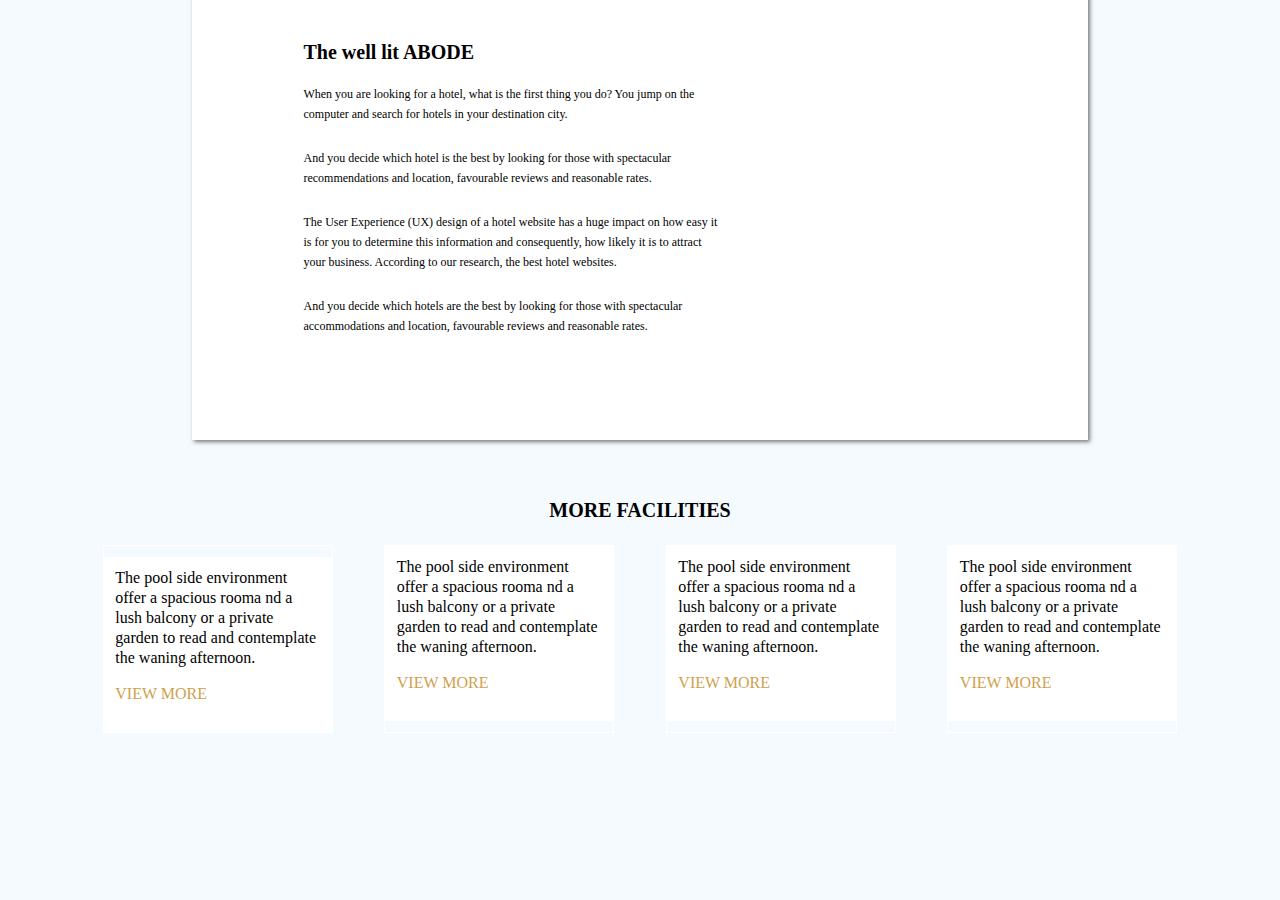
==== index.html @ 08123c1a "feat: itoju hotels facility page" ====
<!DOCTYPE html>
<html lang="en">
<head>
    <meta charset="UTF-8">
    <meta name="viewport" content="width=device-width, initial-scale=1.0">
    <link rel="stylesheet" href="css/style.css">
    <title>Facilities | ITOJU Hotels</title>
</head>
<body>
        
    <main>
        <section class="first-img">
            <img src="https://res.cloudinary.com/adenike/image/upload/v1591785126/hotel%20-%20itoju/first-image_ba5x5h.png" alt="">
        </section>

        <section class="abode">
            <div class="flex" id="all-images">
                <div class="letters">
                    <h2>The well lit ABODE</h2>
                    <p>
                        When you are looking for a hotel, what is the first thing you do?
                        You jump on the computer and search for hotels in your destination city. 
                    </p>
                    <p>
                        And you decide which hotel is the best by looking for those with spectacular recommendations and location, favourable reviews and reasonable rates.
                    </p>
                    <p>
                        The User Experience (UX) design of a hotel website has a huge impact on how easy it is for you to determine this information and consequently, how likely it is to attract your business. According to our research, the best hotel websites.
                    </p>
                    <p>
                        And you decide which hotels are the best by looking for those with spectacular accommodations and location, favourable reviews and reasonable rates.
                    </p>
                </div>

                <div class="flex" id="right-img">
                    <img src="https://res.cloudinary.com/adenike/image/upload/v1591785119/hotel%20-%20itoju/img-1_ckkcud.png" alt="">
                    <img src="https://res.cloudinary.com/adenike/image/upload/v1591785119/hotel%20-%20itoju/img-2_um77q2.png" alt="">
                </div>
            </div>

            <div class="flex" id="other-img">
                <img src="https://res.cloudinary.com/adenike/image/upload/v1591785119/hotel%20-%20itoju/img-3_gpbfzg.png" alt="">
                <img src="https://res.cloudinary.com/adenike/image/upload/v1591785117/hotel%20-%20itoju/img-4_ra7fgb.png" alt="">
                <img src="https://res.cloudinary.com/adenike/image/upload/v1591785118/hotel%20-%20itoju/img-5_sf4ddc.png" alt="">
                <img src="https://res.cloudinary.com/adenike/image/upload/v1591785118/hotel%20-%20itoju/img-6_ig80qu.png" alt="">
                <img src="https://res.cloudinary.com/adenike/image/upload/v1591785118/hotel%20-%20itoju/img-7_qrrd4e.png" alt="">
                <img src="https://res.cloudinary.com/adenike/image/upload/v1591785119/hotel%20-%20itoju/img-8_kzxxdy.png" alt="">
            </div>
            
        </section>

        <section class="more-facilities">
            <p class="section-title">
                More Facilities
            </p>
            <div class="flex" id="facilities">
                <div class="facility-card">
                    <div class="flex" id="card 1">
                        <div class="images">
                        <img src="https://res.cloudinary.com/adenike/image/upload/v1591785118/hotel%20-%20itoju/i1_oge516.png" alt=""> 
                        </div>
                        
                        <div class="words">
                            <p>
                                The pool side environment offer a spacious rooma nd a lush balcony or
                                a private garden to read and contemplate the waning afternoon.
                            </p>
                            <p class="more">VIEW MORE</p>
                        </div>  
                    </div> 
                </div>
                
                <div class="facility-card">
                    <div class="flex" id="card 2">
                        <img src="https://res.cloudinary.com/adenike/image/upload/v1591785118/hotel%20-%20itoju/i2_ujt0sl.png" alt="">
                        <div class="words">
                            <p>
                                The pool side environment offer a spacious rooma nd a lush balcony or
                                a private garden to read and contemplate the waning afternoon.
                            </p>
                            <p class="more">VIEW MORE</p>
                        </div>                    
                    </div>
                </div>
                
                <div class="facility-card">
                    <div class="flex" id="card 3">
                        <img src="https://res.cloudinary.com/adenike/image/upload/v1591785120/hotel%20-%20itoju/i3_yfxlce.png" alt="">
                        <div class="words">
                            <p>
                                The pool side environment offer a spacious rooma nd a lush balcony or
                                a private garden to read and contemplate the waning afternoon.
                            </p>
                            <p class="more">VIEW MORE</p>
                        </div>    
                    </div>  
                </div>
                
                <div class="facility-card">
                    <div class="flex" id="card 4">
                        <img src="https://res.cloudinary.com/adenike/image/upload/v1591785119/hotel%20-%20itoju/i4_trz4nh.png" alt="">
                        <div class="words">
                            <p>
                                The pool side environment offer a spacious rooma nd a lush balcony or
                                a private garden to read and contemplate the waning afternoon.
                            </p>
                            <p class="more">VIEW MORE</p> 
                        </div>
                        
                    </div>
                </div>    
            </div>
        </section>
    </main>
</body>
</html>
---- css/style.css ----
*{
    margin: 0;
    padding: 0;
    font-size: 10px;
    box-sizing: border-box;
}

html, body{
    margin: 0;
    padding: 0;
    background-color: #f5fafe;
    overflow-x: hidden;
    box-sizing: border-box;
}
p{
    line-height: 20px;
}
/* section{
    padding: 15px 0;
} */
.flex{
    display: flex;
    justify-content: space-evenly;
    flex-wrap: wrap;
}
main .first-img{
    position: relative;
}
main .first-img img{
    max-width: 100%;
}
main .abode{
    position: relative;
    top: -20px;
    box-shadow: 2px 2px 4px rgba(0, 0, 0, 0.5);
    background-color: #fff;
    max-width: 100%;
    padding: 3em 0.2em;
    max-width: 70%;
    margin: 0 auto;
    /* border: 1px solid #000; */
}
.abode #all-images, .abode #other-img{
    max-width: 90%;
    margin: 0 auto;
}
.abode #all-images .letters h2{
    font-size: 1.5em;
    padding-bottom: 1em;
}
main .abode img, main .abode .letters{
    margin: 1em;
    width: 80%;
}
.abode #all-images .letters p{
    font-size: 120%;
    margin-bottom: 2em;
}
main .abode #all-images{
    justify-content: space-evenly;
}

main .more-facilities{
    max-width: 100%;
    padding: 3em 0.2em;
    max-width: 90%;
    margin: 0 auto;
}
.more-facilities .section-title{
    font-size: 20px;
    font-weight: 900;
    text-transform: uppercase;
    text-align: center;
    margin: 10px;
}

main .more-facilities #facilities .facility-card{
    width: 80%;
    border: 1px solid #fff;
    margin: 1.5em;
}
.more-facilities .facility-card .words{
    background-color: #fff;
    padding: 5%;
    font-size: 1.8em;
}
.more-facilities .facility-card .words p{
    font-size: 16px;
}
.more-facilities .facility-card .words .more{
    font-size: 16px;
    cursor: pointer;
    margin: 1em 0;
    color: #D19F4E;
}
.more-facilities #facilities .facility-card img{
    width: 100%;
}

@media (min-width: 768px){
    main .abode img{
        width: 40%;
    }
    .abode #all-images .letters {
        width: 85%;
        margin-top: 2em;
    }
    .abode #all-images .letters h2{
        font-size: 2em;
    }
    
    .abode #all-images #right-img{
        justify-content: space-evenly;
    }
    main .more-facilities #facilities .facility-card{
        width: 20%;
    }
}

@media (min-width: 1024px){
    main .abode img{
       width: 25%;
    }
    .abode #all-images .letters {
        width: 52%;
    }
    /* .abode #all-images .letters p{
        font-size: 20px;
    } */
    .abode #all-images #right-img{
        width: 25%;
        flex-direction: column;
        justify-content: space-around;
    }
    .abode #all-images #right-img img{
        width: 100%;
    }
}
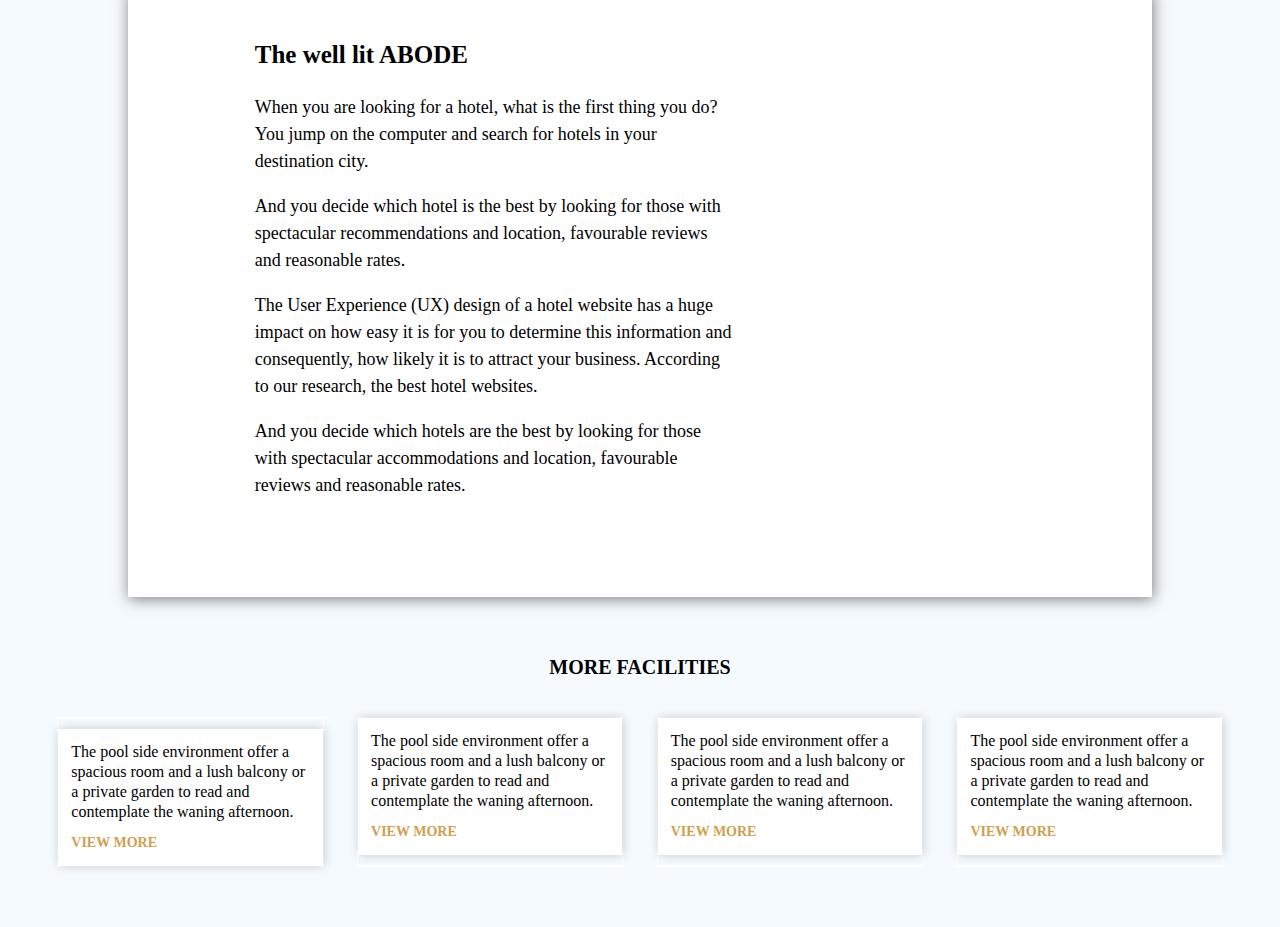
==== commit cfc72fdd: "bug: fixed width and margins" ====
--- a/index.html
+++ b/index.html
@@ -10,7 +10,7 @@
         
     <main>
         <section class="first-img">
-            <img src="https://res.cloudinary.com/adenike/image/upload/v1591785126/hotel%20-%20itoju/first-image_ba5x5h.png" alt="">
+            <img src="https://res.cloudinary.com/adenike/image/upload/v1591816060/itoju%20-%20compressed/first-image_jktswj.jpg" alt="">
         </section>
 
         <section class="abode">
@@ -33,18 +33,18 @@
                 </div>
 
                 <div class="flex" id="right-img">
-                    <img src="https://res.cloudinary.com/adenike/image/upload/v1591785119/hotel%20-%20itoju/img-1_ckkcud.png" alt="">
-                    <img src="https://res.cloudinary.com/adenike/image/upload/v1591785119/hotel%20-%20itoju/img-2_um77q2.png" alt="">
+                    <img src="https://res.cloudinary.com/adenike/image/upload/v1591816058/itoju%20-%20compressed/img-1_f3qenz.jpg" alt="">
+                    <img src="https://res.cloudinary.com/adenike/image/upload/v1591816062/itoju%20-%20compressed/img-2_mnirz3.jpg" alt="">
                 </div>
             </div>
 
             <div class="flex" id="other-img">
-                <img src="https://res.cloudinary.com/adenike/image/upload/v1591785119/hotel%20-%20itoju/img-3_gpbfzg.png" alt="">
-                <img src="https://res.cloudinary.com/adenike/image/upload/v1591785117/hotel%20-%20itoju/img-4_ra7fgb.png" alt="">
-                <img src="https://res.cloudinary.com/adenike/image/upload/v1591785118/hotel%20-%20itoju/img-5_sf4ddc.png" alt="">
-                <img src="https://res.cloudinary.com/adenike/image/upload/v1591785118/hotel%20-%20itoju/img-6_ig80qu.png" alt="">
-                <img src="https://res.cloudinary.com/adenike/image/upload/v1591785118/hotel%20-%20itoju/img-7_qrrd4e.png" alt="">
-                <img src="https://res.cloudinary.com/adenike/image/upload/v1591785119/hotel%20-%20itoju/img-8_kzxxdy.png" alt="">
+                <img src="https://res.cloudinary.com/adenike/image/upload/v1591816064/itoju%20-%20compressed/img-3_bpihlu.jpg" alt="">
+                <img src="https://res.cloudinary.com/adenike/image/upload/v1591816052/itoju%20-%20compressed/img-4_rayxjl.jpg" alt="">
+                <img src="https://res.cloudinary.com/adenike/image/upload/v1591816052/itoju%20-%20compressed/img-5_xgztte.jpg" alt="">
+                <img src="https://res.cloudinary.com/adenike/image/upload/v1591816052/itoju%20-%20compressed/img-6_li1r5y.jpg" alt="">
+                <img src="https://res.cloudinary.com/adenike/image/upload/v1591816054/itoju%20-%20compressed/img-7_m3kllc.jpg" alt="">
+                <img src="https://res.cloudinary.com/adenike/image/upload/v1591816054/itoju%20-%20compressed/img-8_x9dcvq.jpg" alt="">
             </div>
             
         </section>
@@ -57,54 +57,54 @@
                 <div class="facility-card">
                     <div class="flex" id="card 1">
                         <div class="images">
-                        <img src="https://res.cloudinary.com/adenike/image/upload/v1591785118/hotel%20-%20itoju/i1_oge516.png" alt=""> 
+                        <img src="https://res.cloudinary.com/adenike/image/upload/v1591816055/itoju%20-%20compressed/i1_jwwfs6.jpg" alt=""> 
                         </div>
                         
                         <div class="words">
                             <p>
-                                The pool side environment offer a spacious rooma nd a lush balcony or
+                                The pool side environment offer a spacious room and a lush balcony or
                                 a private garden to read and contemplate the waning afternoon.
                             </p>
-                            <p class="more">VIEW MORE</p>
+                            <p class="more"><a href="#">VIEW MORE</a></p>
                         </div>  
                     </div> 
                 </div>
                 
                 <div class="facility-card">
                     <div class="flex" id="card 2">
-                        <img src="https://res.cloudinary.com/adenike/image/upload/v1591785118/hotel%20-%20itoju/i2_ujt0sl.png" alt="">
+                        <img src="https://res.cloudinary.com/adenike/image/upload/v1591816055/itoju%20-%20compressed/i2_ushocn.jpg" alt="">
                         <div class="words">
                             <p>
-                                The pool side environment offer a spacious rooma nd a lush balcony or
+                                The pool side environment offer a spacious room and a lush balcony or
                                 a private garden to read and contemplate the waning afternoon.
                             </p>
-                            <p class="more">VIEW MORE</p>
+                            <p class="more"><a href="#">VIEW MORE</a></p>
                         </div>                    
                     </div>
                 </div>
                 
                 <div class="facility-card">
                     <div class="flex" id="card 3">
-                        <img src="https://res.cloudinary.com/adenike/image/upload/v1591785120/hotel%20-%20itoju/i3_yfxlce.png" alt="">
+                        <img src="https://res.cloudinary.com/adenike/image/upload/v1591816055/itoju%20-%20compressed/i3_mcv0vb.jpg" alt="">
                         <div class="words">
                             <p>
-                                The pool side environment offer a spacious rooma nd a lush balcony or
+                                The pool side environment offer a spacious room and a lush balcony or
                                 a private garden to read and contemplate the waning afternoon.
                             </p>
-                            <p class="more">VIEW MORE</p>
+                            <p class="more"><a href="#">VIEW MORE</a></p>
                         </div>    
                     </div>  
                 </div>
                 
                 <div class="facility-card">
                     <div class="flex" id="card 4">
-                        <img src="https://res.cloudinary.com/adenike/image/upload/v1591785119/hotel%20-%20itoju/i4_trz4nh.png" alt="">
+                        <img src="https://res.cloudinary.com/adenike/image/upload/v1591816056/itoju%20-%20compressed/i4_kll2sh.jpg" alt="">
                         <div class="words">
                             <p>
-                                The pool side environment offer a spacious rooma nd a lush balcony or
+                                The pool side environment offer a spacious room and a lush balcony or
                                 a private garden to read and contemplate the waning afternoon.
                             </p>
-                            <p class="more">VIEW MORE</p> 
+                            <p class="more"><a href="#">VIEW MORE</a></p> 
                         </div>
                         
                     </div>
--- a/css/style.css
+++ b/css/style.css
@@ -15,9 +15,7 @@
 p{
     line-height: 20px;
 }
-/* section{
-    padding: 15px 0;
-} */
+
 .flex{
     display: flex;
     justify-content: space-evenly;
@@ -32,13 +30,12 @@
 main .abode{
     position: relative;
     top: -20px;
-    box-shadow: 2px 2px 4px rgba(0, 0, 0, 0.5);
+    box-shadow: 1px 2px 14px rgba(0, 0, 0, 0.5);
     background-color: #fff;
     max-width: 100%;
     padding: 3em 0.2em;
-    max-width: 70%;
+    max-width: 80%;
     margin: 0 auto;
-    /* border: 1px solid #000; */
 }
 .abode #all-images, .abode #other-img{
     max-width: 90%;
@@ -53,8 +50,8 @@
     width: 80%;
 }
 .abode #all-images .letters p{
-    font-size: 120%;
-    margin-bottom: 2em;
+    font-size: 1.3em;
+    margin-bottom: 1em;
 }
 main .abode #all-images{
     justify-content: space-evenly;
@@ -63,7 +60,7 @@
 main .more-facilities{
     max-width: 100%;
     padding: 3em 0.2em;
-    max-width: 90%;
+    max-width: 95%;
     margin: 0 auto;
 }
 .more-facilities .section-title{
@@ -80,6 +77,7 @@
     margin: 1.5em;
 }
 .more-facilities .facility-card .words{
+    box-shadow: 1px 0 10px rgba(0, 0, 0, 0.2);
     background-color: #fff;
     padding: 5%;
     font-size: 1.8em;
@@ -88,7 +86,12 @@
     font-size: 16px;
 }
 .more-facilities .facility-card .words .more{
-    font-size: 16px;
+    margin-top: 10px;
+}
+.more-facilities .facility-card .words .more a{
+    text-decoration: none;
+    font-size: 14px;
+    font-weight: 600;
     cursor: pointer;
     margin: 1em 0;
     color: #D19F4E;
@@ -106,14 +109,14 @@
         margin-top: 2em;
     }
     .abode #all-images .letters h2{
-        font-size: 2em;
+        font-size: 2.5em;
     }
     
     .abode #all-images #right-img{
         justify-content: space-evenly;
     }
     main .more-facilities #facilities .facility-card{
-        width: 20%;
+        width: 40%;
     }
 }
 
@@ -124,9 +127,10 @@
     .abode #all-images .letters {
         width: 52%;
     }
-    /* .abode #all-images .letters p{
-        font-size: 20px;
-    } */
+    .abode #all-images .letters p{
+        font-size: 1.8em;
+        line-height: 1.5;
+    }
     .abode #all-images #right-img{
         width: 25%;
         flex-direction: column;
@@ -135,4 +139,8 @@
     .abode #all-images #right-img img{
         width: 100%;
     }
+    main .more-facilities #facilities .facility-card{
+        width: 22%;
+        margin: 3em 1em;
+    }
 }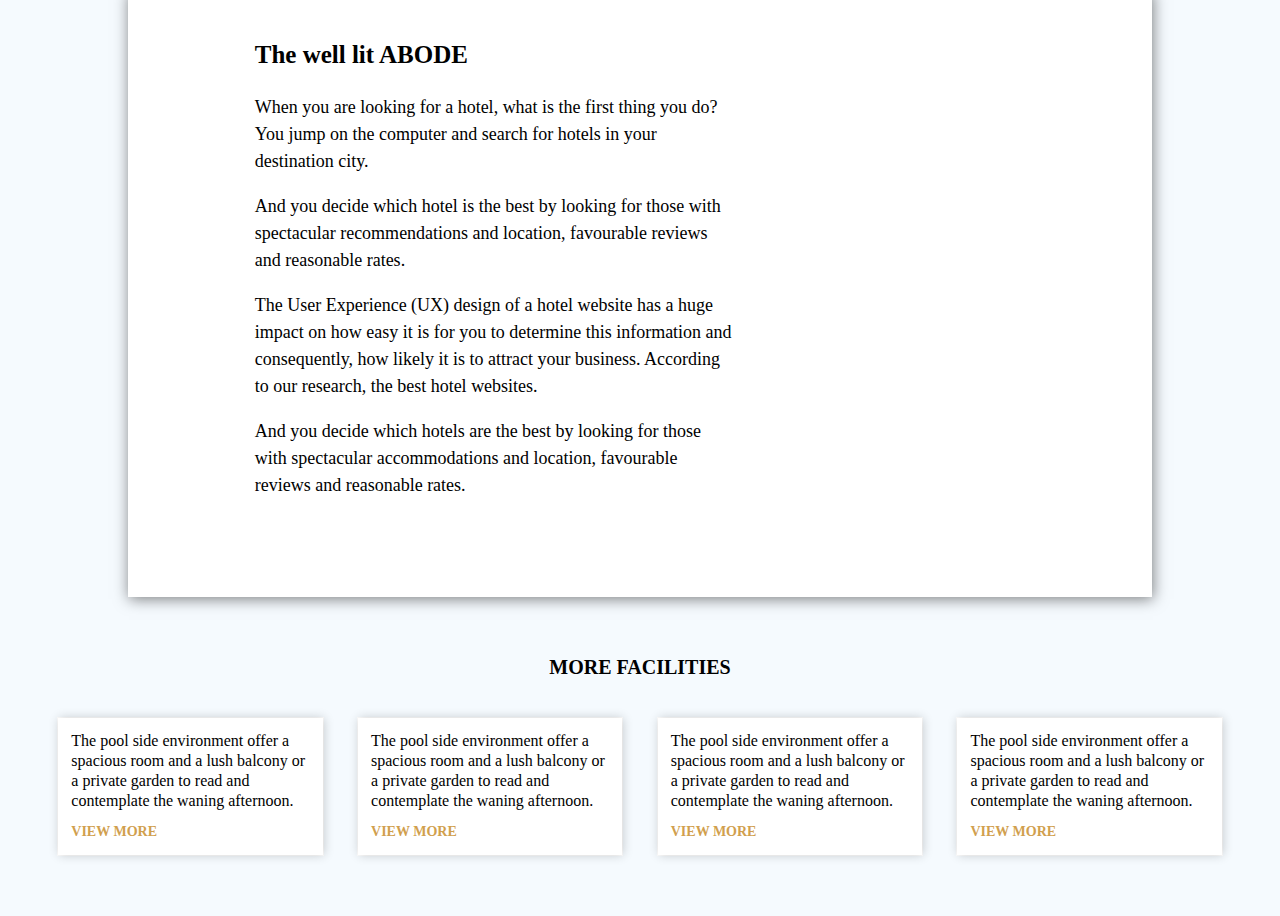
==== commit ee2f7a1f: "bug: fixed width and margins" ====
--- a/index.html
+++ b/index.html
@@ -56,9 +56,8 @@
             <div class="flex" id="facilities">
                 <div class="facility-card">
                     <div class="flex" id="card 1">
-                        <div class="images">
+                        
                         <img src="https://res.cloudinary.com/adenike/image/upload/v1591816055/itoju%20-%20compressed/i1_jwwfs6.jpg" alt=""> 
-                        </div>
                         
                         <div class="words">
                             <p>
@@ -73,6 +72,7 @@
                 <div class="facility-card">
                     <div class="flex" id="card 2">
                         <img src="https://res.cloudinary.com/adenike/image/upload/v1591816055/itoju%20-%20compressed/i2_ushocn.jpg" alt="">
+                        
                         <div class="words">
                             <p>
                                 The pool side environment offer a spacious room and a lush balcony or
@@ -86,6 +86,7 @@
                 <div class="facility-card">
                     <div class="flex" id="card 3">
                         <img src="https://res.cloudinary.com/adenike/image/upload/v1591816055/itoju%20-%20compressed/i3_mcv0vb.jpg" alt="">
+                        
                         <div class="words">
                             <p>
                                 The pool side environment offer a spacious room and a lush balcony or
@@ -99,6 +100,7 @@
                 <div class="facility-card">
                     <div class="flex" id="card 4">
                         <img src="https://res.cloudinary.com/adenike/image/upload/v1591816056/itoju%20-%20compressed/i4_kll2sh.jpg" alt="">
+                        
                         <div class="words">
                             <p>
                                 The pool side environment offer a spacious room and a lush balcony or
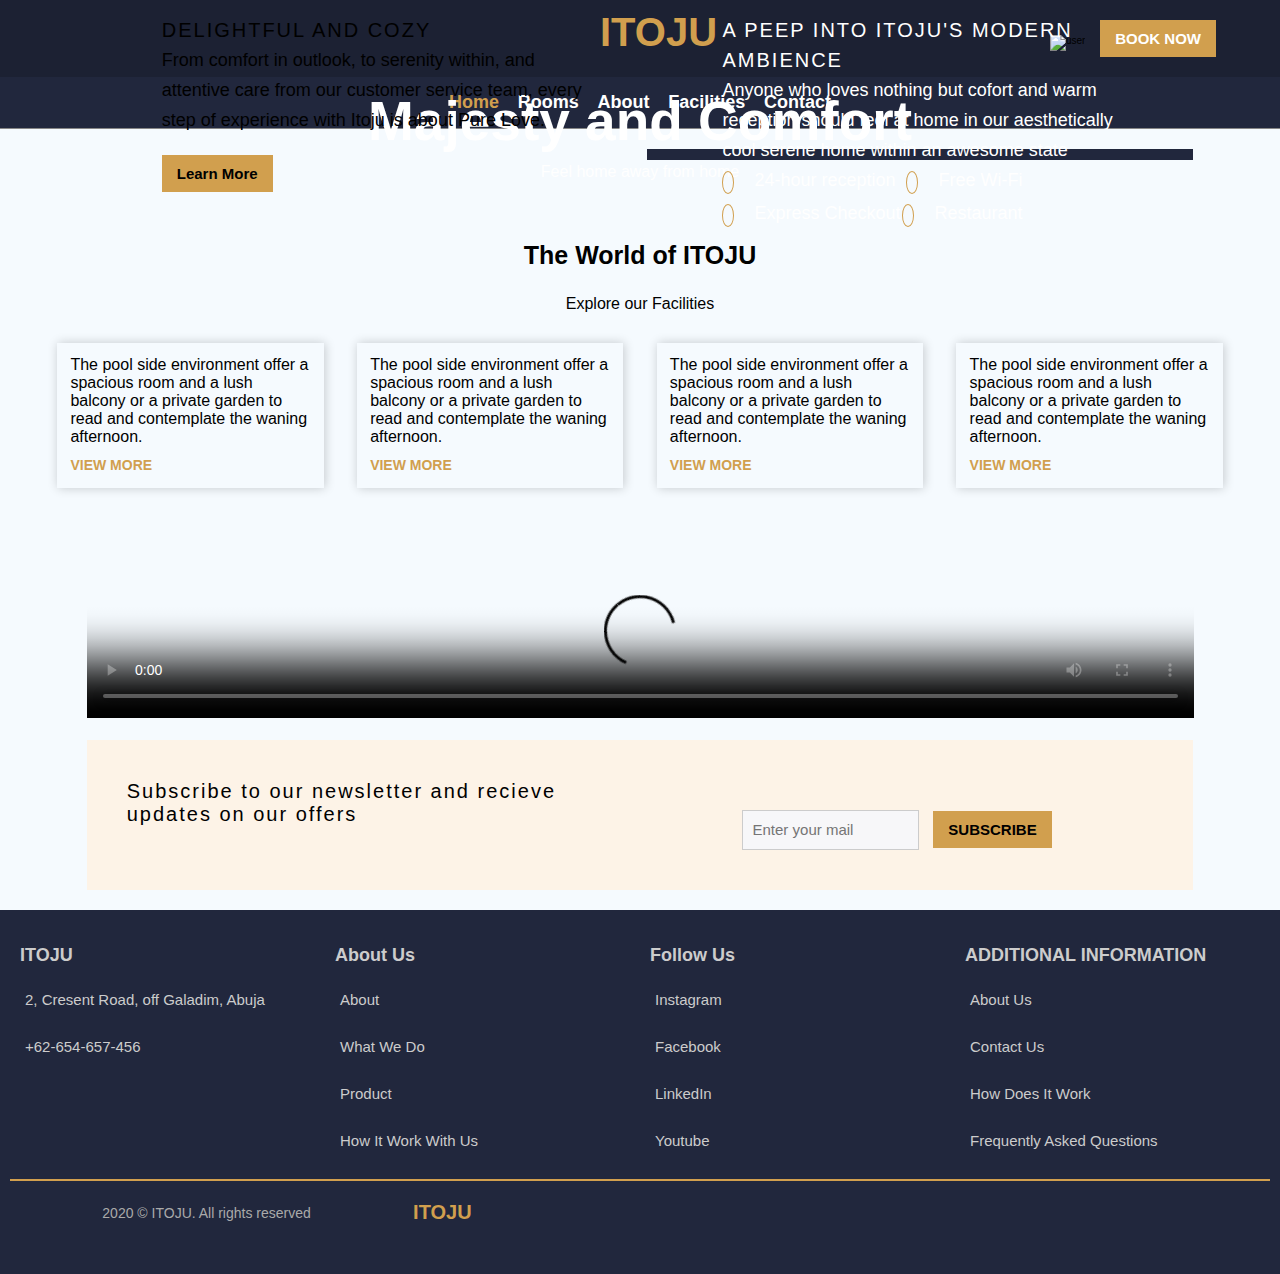
==== commit e608b77e: "itoju hotel" ====
--- a/index.html
+++ b/index.html
@@ -4,115 +4,206 @@
     <meta charset="UTF-8">
     <meta name="viewport" content="width=device-width, initial-scale=1.0">
     <link rel="stylesheet" href="css/style.css">
-    <title>Facilities | ITOJU Hotels</title>
+    <link rel="stylesheet" href="https://pro.fontawesome.com/releases/v5.10.0/css/all.css" integrity="sha384-AYmEC3Yw5cVb3ZcuHtOA93w35dYTsvhLPVnYs9eStHfGJvOvKxVfELGroGkvsg+p" crossorigin="anonymous"/>
+    <title>Home | ITOJU Hotel</title>
 </head>
 <body>
-        
+    <header>
+        <div  id="top">
+            <div class="flex">
+                <h3 class="logo"><a href="#">ITOJU</a></h3>
+                <div class="book">
+                    <img src="https://res.cloudinary.com/adenike/image/upload/v1591659038/hotel%20-%20itoju/Union_1_zvwvyh.png" alt="user"></li>
+                <button class="white-btn">BOOK NOW</button>
+                </div>
+                
+            </div> 
+        </div>
+        <nav class="nav">
+            <ul class="nav-list">
+                <li><a href="index.html" class="active">Home</a></li>
+                <li><a href="rooms.html">Rooms</a></li>
+                <li><a href="#">About</a></li>
+                <li><a href="facilities.html">Facilities</a></li>
+                <li><a href="contact.html">Contact</a></li>
+            </ul>
+        </nav>
+
+        
+    </header>
     <main>
         <section class="first-img">
-            <img src="https://res.cloudinary.com/adenike/image/upload/v1591816060/itoju%20-%20compressed/first-image_jktswj.jpg" alt="">
+            <img src="https://res.cloudinary.com/adenike/image/upload/v1592524785/itoju%20-%20compressed/home1_tl1odz.jpg" alt="">
+            <div class="majesty-comfort">
+                <!-- style="margin-left: -200px; top: 50%; position: absolute; left: 50%;" -->
+                <h1>Majesty and Comfort</h1>
+                <p style="text-align: center;">
+                    Feel home away from home
+                    <!-- <i class="far fa-cog fa-spin" style="font-size: 40px;"></i>
+                    <i class="far fa-cog fa-spin" style="font-size: 20px;"></i> -->
+                </p>
+                
+            </div>
         </section>
+        
+        <div class="other">
+            <section class="wrapper">
+                <div class="two" id="cozy">
+                    <div class="words">
+                        <h3 class="delight">DELIGHTFUL AND COZY</h3>
+                    <p>From comfort in outlook, to serenity within, and attentive care from our customer service team, every step of experience with Itoju is about Pure Love.</p>
+                    <button class="black-btn" value="submit">Learn More</button>
+                    </div>
+                    
+                </div>
+        
+                <div class="two" id="ambience">
+                    <div class="words">
+                        <h3 class="peep">A PEEP INTO ITOJU'S MODERN AMBIENCE</h3>
+                        <p>Anyone who loves nothing but cofort and warm reception should feel at home in our aesthetically cool serene home within an awesome state</p>
+                        <div class="flex">
+                            <p class="checklist"><i class="fas fa-check"></i> 24-hour reception</p>
+                            <p class="checklist"><i class="fas fa-check"></i> Free Wi-Fi</p>
+                            <p class="checklist"><i class="fas fa-check"></i> Express Checkout</p>
+                            <p class="checklist"><i class="fas fa-check"></i> Restaurant</p>
+                        </div>
+                    </div>
+                   
+                </div>
+        
+                <div class="two"><img src="https://res.cloudinary.com/adenike/image/upload/v1592524786/itoju%20-%20compressed/home2_yi6lhe.jpg" alt=""></div>
+                
+                <div class="two"><img src="https://res.cloudinary.com/adenike/image/upload/v1592524786/itoju%20-%20compressed/home3_ohubrw.jpg" alt=""></div>
+            </section>
+            
+            <section class="love-itoju">
+    
+            </section>
+    
+            <section class="more-facilities">
+                <p class="section-title">
+                    The World of ITOJU
+                </p>
+                <p class="explore">Explore our Facilities</p>
+                <div class="flex" id="facilities">
+                    
+                    <div class="facility-card">
+                        <div class="flex" id="card 1">
+                            
+                            <img src="https://res.cloudinary.com/adenike/image/upload/v1591816055/itoju%20-%20compressed/i1_jwwfs6.jpg" alt=""> 
+                            
+                            <div class="words">
+                                <p>
+                                    The pool side environment offer a spacious room and a lush balcony or
+                                    a private garden to read and contemplate the waning afternoon.
+                                </p>
+                                <p class="more"><a href="#">VIEW MORE</a></p>
+                            </div>  
+                        </div> 
+                    </div>
+                    
+                    <div class="facility-card">
+                        <div class="flex" id="card 2">
+                            <img src="https://res.cloudinary.com/adenike/image/upload/v1591816055/itoju%20-%20compressed/i2_ushocn.jpg" alt="">
+                            
+                            <div class="words">
+                                <p>
+                                    The pool side environment offer a spacious room and a lush balcony or
+                                    a private garden to read and contemplate the waning afternoon.
+                                </p>
+                                <p class="more"><a href="#">VIEW MORE</a></p>
+                            </div>                    
+                        </div>
+                    </div>
+                    
+                    <div class="facility-card">
+                        <div class="flex" id="card 3">
+                            <img src="https://res.cloudinary.com/adenike/image/upload/v1591816055/itoju%20-%20compressed/i3_mcv0vb.jpg" alt="">
+                            
+                            <div class="words">
+                                <p>
+                                    The pool side environment offer a spacious room and a lush balcony or
+                                    a private garden to read and contemplate the waning afternoon.
+                                </p>
+                                <p class="more"><a href="#">VIEW MORE</a></p>
+                            </div>    
+                        </div>  
+                    </div>
+                    
+                    <div class="facility-card">
+                        <div class="flex" id="card 4">
+                            <img src="https://res.cloudinary.com/adenike/image/upload/v1591816056/itoju%20-%20compressed/i4_kll2sh.jpg" alt="">
+                            
+                            <div class="words">
+                                <p>
+                                    The pool side environment offer a spacious room and a lush balcony or
+                                    a private garden to read and contemplate the waning afternoon.
+                                </p>
+                                <p class="more"><a href="#">VIEW MORE</a></p> 
+                            </div>                        
+                        </div>
+                    </div>    
+                </div>
+            </section>
+            <section class="watch-video">
+                <video poster="https://res.cloudinary.com/adenike/image/upload/v1592524783/itoju%20-%20compressed/vid_gtqikq.jpg" controls>
+                    <source src="https://res.cloudinary.com/adenike/video/upload/v1592525920/itoju%20-%20compressed/itoju-video_ae1t5u.mp4" type="video/mp4">
+                    Video type not supported by browser
+                </video>
+            </section>
+            <section class="newsletter">
+                <div class="flex">
+                    <h3 class="subscribe">Subscribe to our newsletter and recieve updates on our offers</h3>
+                    <form action="">
+                       <input type="email" placeholder="Enter your mail">
+                    <button class="black-btn">SUBSCRIBE</button> 
+                    </form>
+                    
+                </div>
+            </section>
+        </div>
+        
+    </main>
 
-        <section class="abode">
-            <div class="flex" id="all-images">
-                <div class="letters">
-                    <h2>The well lit ABODE</h2>
-                    <p>
-                        When you are looking for a hotel, what is the first thing you do?
-                        You jump on the computer and search for hotels in your destination city. 
-                    </p>
-                    <p>
-                        And you decide which hotel is the best by looking for those with spectacular recommendations and location, favourable reviews and reasonable rates.
-                    </p>
-                    <p>
-                        The User Experience (UX) design of a hotel website has a huge impact on how easy it is for you to determine this information and consequently, how likely it is to attract your business. According to our research, the best hotel websites.
-                    </p>
-                    <p>
-                        And you decide which hotels are the best by looking for those with spectacular accommodations and location, favourable reviews and reasonable rates.
-                    </p>
-                </div>
-
-                <div class="flex" id="right-img">
-                    <img src="https://res.cloudinary.com/adenike/image/upload/v1591816058/itoju%20-%20compressed/img-1_f3qenz.jpg" alt="">
-                    <img src="https://res.cloudinary.com/adenike/image/upload/v1591816062/itoju%20-%20compressed/img-2_mnirz3.jpg" alt="">
-                </div>
-            </div>
-
-            <div class="flex" id="other-img">
-                <img src="https://res.cloudinary.com/adenike/image/upload/v1591816064/itoju%20-%20compressed/img-3_bpihlu.jpg" alt="">
-                <img src="https://res.cloudinary.com/adenike/image/upload/v1591816052/itoju%20-%20compressed/img-4_rayxjl.jpg" alt="">
-                <img src="https://res.cloudinary.com/adenike/image/upload/v1591816052/itoju%20-%20compressed/img-5_xgztte.jpg" alt="">
-                <img src="https://res.cloudinary.com/adenike/image/upload/v1591816052/itoju%20-%20compressed/img-6_li1r5y.jpg" alt="">
-                <img src="https://res.cloudinary.com/adenike/image/upload/v1591816054/itoju%20-%20compressed/img-7_m3kllc.jpg" alt="">
-                <img src="https://res.cloudinary.com/adenike/image/upload/v1591816054/itoju%20-%20compressed/img-8_x9dcvq.jpg" alt="">
-            </div>
-            
-        </section>
-
-        <section class="more-facilities">
-            <p class="section-title">
-                More Facilities
-            </p>
-            <div class="flex" id="facilities">
-                <div class="facility-card">
-                    <div class="flex" id="card 1">
-                        
-                        <img src="https://res.cloudinary.com/adenike/image/upload/v1591816055/itoju%20-%20compressed/i1_jwwfs6.jpg" alt=""> 
-                        
-                        <div class="words">
-                            <p>
-                                The pool side environment offer a spacious room and a lush balcony or
-                                a private garden to read and contemplate the waning afternoon.
-                            </p>
-                            <p class="more"><a href="#">VIEW MORE</a></p>
-                        </div>  
-                    </div> 
-                </div>
-                
-                <div class="facility-card">
-                    <div class="flex" id="card 2">
-                        <img src="https://res.cloudinary.com/adenike/image/upload/v1591816055/itoju%20-%20compressed/i2_ushocn.jpg" alt="">
-                        
-                        <div class="words">
-                            <p>
-                                The pool side environment offer a spacious room and a lush balcony or
-                                a private garden to read and contemplate the waning afternoon.
-                            </p>
-                            <p class="more"><a href="#">VIEW MORE</a></p>
-                        </div>                    
-                    </div>
-                </div>
-                
-                <div class="facility-card">
-                    <div class="flex" id="card 3">
-                        <img src="https://res.cloudinary.com/adenike/image/upload/v1591816055/itoju%20-%20compressed/i3_mcv0vb.jpg" alt="">
-                        
-                        <div class="words">
-                            <p>
-                                The pool side environment offer a spacious room and a lush balcony or
-                                a private garden to read and contemplate the waning afternoon.
-                            </p>
-                            <p class="more"><a href="#">VIEW MORE</a></p>
-                        </div>    
-                    </div>  
-                </div>
-                
-                <div class="facility-card">
-                    <div class="flex" id="card 4">
-                        <img src="https://res.cloudinary.com/adenike/image/upload/v1591816056/itoju%20-%20compressed/i4_kll2sh.jpg" alt="">
-                        
-                        <div class="words">
-                            <p>
-                                The pool side environment offer a spacious room and a lush balcony or
-                                a private garden to read and contemplate the waning afternoon.
-                            </p>
-                            <p class="more"><a href="#">VIEW MORE</a></p> 
-                        </div>
-                        
-                    </div>
-                </div>    
-            </div>
-        </section>
-    </main>
+    <footer class="footer">
+        <div class="flex" id="foot">
+            <div class="footer-content" id="brand">
+                <h3 class="logo">ITOJU</h3>
+                <p class="address">
+                    2, Cresent Road, off Galadim, Abuja
+                </p>
+                <p class="number">+62-654-657-456</p>
+            </div>
+            <div class="footer-content" id="about-us">
+                <h3>About Us</h3>
+                <p class="about">About</a></p>
+                <p class="do">What We Do</a></p>
+                <p class="product">Product</a></p>
+                <p class="how">How It Work With Us</p>
+            </div>
+ 
+            <div class="footer-content" id="follow">
+                <h3>Follow Us</h3>
+                <p>Instagram</p>
+                <p>Facebook</p>
+                <p>LinkedIn</p>
+                <p>Youtube</p>
+            </div>
+ 
+            <div class="footer-content" id="addition">
+                 <h3>ADDITIONAL INFORMATION</h3>
+                 <p>About Us</p>
+                 <p>Contact Us</p>
+                 <p>How Does It Work</p>
+                 <p>Frequently Asked Questions</p>  
+            </div>  
+        </div>
+        <hr>
+        <div class="flex" id="copy">
+            <p class="copyright">2020 &copy; ITOJU. All rights reserved</p>
+            <h3 class="orange">ITOJU</h3>
+            <!-- <p>Adenike Salau &copy; 2020</p> -->
+        </div>
+    </footer>
 </body>
 </html>--- a/css/style.css
+++ b/css/style.css
@@ -1,19 +1,81 @@
+:root{
+    --primary-color: #d19f4e;
+    --secondary-color: #fff;
+
+}
 *{
     margin: 0;
     padding: 0;
     font-size: 10px;
+    border: none;
     box-sizing: border-box;
-}
-
+    font-family: -apple-system, BlinkMacSystemFont, 'Segoe UI', Roboto, Oxygen, Ubuntu, Cantarell, 'Open Sans', 'Helvetica Neue', sans-serif;
+}
 html, body{
     margin: 0;
-    padding: 0;
-    background-color: #f5fafe;
+    padding: 0;   
+    max-width: 100%;
     overflow-x: hidden;
     box-sizing: border-box;
 }
-p{
-    line-height: 20px;
+body{
+    background-color: #F5FAFE;    
+    /* font-family: 'Segoe UI', Tahoma, Geneva, Verdana, sans-serif;     */
+}
+
+header #top{
+    background-color: #1C2133;  
+    padding: 20px 5%;
+}
+header #top .white-btn, .newsletter .black-btn{
+    margin-left: 12px;
+}
+
+header .logo a{
+    text-decoration: none;
+    color: var(--primary-color);
+    cursor: pointer;
+    font-size: 25px;
+}
+.white-btn, .black-btn{
+    background-color: var(--primary-color);
+    color: var(--secondary-color);
+    font-size: 1.5em;
+    font-weight: 600;
+    cursor: pointer;
+    padding: 10px 15px;
+}
+ .black-btn:hover {
+    color: var(--secondary-color);
+}
+
+.white-btn:hover, .black-btn{
+    color: black;
+}
+header nav{
+    padding: 15px 0;
+    border-bottom: 1px solid #868686;
+    background-color: #21273D;
+    text-align: center;
+}
+
+ul li{
+    list-style: none;
+    padding: 10px 0;
+    display: inline;
+}
+ul li a.active{
+    color: var(--primary-color);
+}
+.nav li a{
+    margin: 10px 8px;
+    cursor: pointer;
+    font-weight: 600;
+    text-decoration: none;
+    color: var(--secondary-color);
+} 
+.nav li a:hover{
+    color: var(--primary-color);
 }
 
 .flex{
@@ -21,18 +83,124 @@
     justify-content: space-evenly;
     flex-wrap: wrap;
 }
+
+main{
+    margin-bottom: 20px;
+    
+} 
+main .image{
+    padding-top: 20px;
+    background-color: #21273D;
+    text-align: center;
+    
+}
+main .image img{
+    width: 55%;
+    height: auto;
+}
 main .first-img{
     position: relative;
+    background: linear-gradient(rgba(0,0,0, 0.3), rgba(0,0,0, 0.3));
 }
 main .first-img img{
+    position: relative;
     max-width: 100%;
-}
+    z-index: -1;
+    display: block;
+}
+.first-img .nav{
+    padding: 25px 0;    
+    border-bottom: 1px solid #000;
+    background-color: var(--secondary-color);
+    text-align: center;
+}
+
+.first-img .nav a{
+    color: #000;
+    margin: 10px 2px;
+}
+.first-img .nav a.active{
+    text-decoration: solid underline;
+    color: var(--primary-color);
+}
+
+.first-img .find-room{    
+    width: 100%;
+    text-align: center;
+}
+
+.find-room label{
+    font-weight: 900;
+    padding-top: 20px;
+}
+
+.group{
+    display: inline-block;
+}
+
+.first-img .find-room hr{
+    border: 1px;
+}
+
+.first-img .find-room .options{
+    background-color: var(--secondary-color);
+    padding-top: 20px;
+    margin: 0 auto;
+    display: inline;
+}
+.rooms img{
+    width: 100%;
+}
+section.rooms{
+    margin: 50px auto;
+}
+
+.rooms .detail{
+    background-color: #21273D;
+    color: var(--secondary-color);
+    font-weight: 400;
+    padding: 10px 20px;
+    max-width: 100%;
+}
+.rooms .detail .price{
+    font-size: 16px;
+    margin-top: 10px;
+}
+
+.rooms .card{
+    background-color: #21273D;
+    width: 95%;
+    margin: 15px 10px;
+}
+
+.rooms .detail .flex{
+    justify-content: space-between;
+    margin: 20px 0;
+}
+
+.rooms .check{
+   margin-bottom: 10px; 
+   font-size: 16px;
+}
+
+.rooms .check i, .checklist i{
+    border-radius: 50%;
+    padding: 5px; 
+    margin-top: 10px;
+    margin-right: 20px;
+    
+    border: 1px solid var(--primary-color);
+}
+.rooms .star i{
+    color: var(--primary-color);
+    
+}
+
 main .abode{
     position: relative;
     top: -20px;
     box-shadow: 1px 2px 14px rgba(0, 0, 0, 0.5);
-    background-color: #fff;
-    max-width: 100%;
+    background-color: var(--secondary-color);
     padding: 3em 0.2em;
     max-width: 80%;
     margin: 0 auto;
@@ -53,34 +221,31 @@
     font-size: 1.3em;
     margin-bottom: 1em;
 }
-main .abode #all-images{
-    justify-content: space-evenly;
-}
 
 main .more-facilities{
-    max-width: 100%;
+    /* max-width: 95%; */
     padding: 3em 0.2em;
-    max-width: 95%;
     margin: 0 auto;
 }
 .more-facilities .section-title{
-    font-size: 20px;
+    font-size: 25px;
     font-weight: 900;
-    text-transform: uppercase;
-    text-align: center;
-    margin: 10px;
+    /* text-transform: uppercase; */
+    text-align: center;
+    margin: 1em;
+}
+main .more-facilities .explore{
+    text-align: center;
+    font-size: 16px;
 }
 
 main .more-facilities #facilities .facility-card{
     width: 80%;
-    border: 1px solid #fff;
-    margin: 1.5em;
+    margin: 1.5em auto;
 }
 .more-facilities .facility-card .words{
     box-shadow: 1px 0 10px rgba(0, 0, 0, 0.2);
-    background-color: #fff;
     padding: 5%;
-    font-size: 1.8em;
 }
 .more-facilities .facility-card .words p{
     font-size: 16px;
@@ -94,16 +259,259 @@
     font-weight: 600;
     cursor: pointer;
     margin: 1em 0;
-    color: #D19F4E;
+    color: var(--primary-color);
+    
 }
 .more-facilities #facilities .facility-card img{
     width: 100%;
 }
 
-@media (min-width: 768px){
+.contact-us{
+    margin: 50px auto;
+    max-width: 80%;    
+    text-align: center;
+}
+.contact-us p, .contact-us h1, .contact-us h2{
+    padding: 5px 0;
+}
+.contact-us #our-form{
+    font-weight: 400;
+    font-size: 20px;
+}
+.contact-us h1, .contact-us .email-address a, footer .orange{
+    color: var(--primary-color);
+    font-size: 20px;
+    
+}
+
+.contact-us .email-address a{
+    text-decoration: none;
+    cursor: pointer;
+} 
+.contact-us #how{
+    font-size: 1.5em;
+}
+form{
+    text-align: center;
+    margin: 0 auto;
+}
+form .fill{
+    margin: 20px 0;
+    text-align: left;
+}
+form label{
+    font-weight: 500;
+    font-size: 1.5em;
+    display: block;
+    margin-bottom: 5px;
+}
+form input{
+    height: 35px;
+}
+form input, form textarea{
+    border: 1px solid #ccc;
+    width: 100%;
+    padding: 10px;
+    font-size: 1.5em;
+    background-color: #f7f7f9;
+}
+form input:focus, 
+form textarea:focus{
+    outline-color: var(--primary-color);
+    
+}
+form textarea{
+    height: 100px;
+    resize: vertical;
+}
+form .button{
+    text-align: right;
+}
+
+form .btn:hover{
+    color: #ccc;
+    font-weight: 600;
+}
+header .flex{  
+    justify-content: space-between;
+}
+.majesty-comfort{
+    position: absolute; 
+    top: 50%;
+    margin-top: -40px;
+    width: 100%; 
+    text-align: center; 
+    color: var(--secondary-color);
+}
+.majesty-comfort h1{
+    font-size: 28px;
+    font-weight: 600;
+    
+}
+.majesty-comfort p{
+    margin-top: 10px;
+    font-size: 16px;
+}
+
+.wrapper{
+    width: 91%;
+    margin: 0 auto;
+    margin-top: 20px;
+    display: grid;
+    grid-template-columns: 1fr ;
+    grid-template-rows: 1fr;
+    gap: 15px;
+}
+.wrapper img, video{
+    width: 100%;
+}
+.two, .two img{
+    /* border: 1px solid #abc; */
+    height: 480px;
+}
+
+#cozy, #ambience{
+    box-sizing: border-box;    
+    padding: 0px 25px;
+    position: relative;
+}
+#cozy .black-btn{
+    margin-top: 20px;
+    margin-left: 0;
+
+}
+#cozy h3, #ambience h3, .newsletter h3{
+    letter-spacing: 2px;
+    font-weight: 500;
+    font-size: 20px;
+}
+
+#ambience{
+    background-color: #21273D;
+    color: var(--secondary-color);
+}
+.wrapper .words{
+    line-height: 30px;
+    padding: 50px 0px;
+
+}
+.wrapper .words p{
+    font-size: 18px;
+    
+    font-weight: lighter;
+}
+#ambience .words .flex{
+    width: 85%;
+    justify-content: space-between;
+}
+.watch-video, .newsletter{
+    max-width: 91%;
+    margin: 20px auto;
+}
+.newsletter{
+    background: #FDF3E7;
+    /* margin-top: 20px; */
+    padding: 40px;
+}
+.newsletter form{
+    margin-top: 30px;
+}
+
+
+
+.footer{
+    left: 0;
+    bottom: 0;
+    overflow: hidden;
+    background-color: #21273D;
+    color: #ccc;
+    padding: 2.5em 1em;
+}
+footer p{
+    cursor: pointer;
+    margin: 1em;
+    padding-bottom: 1em;
+    font-size: 1.5em;
+}
+footer p:hover{
+    color: var(--secondary-color);
+    font-weight: 600;
+}
+footer #copy{
+    padding-top: 10px;
+    max-width: 550px;
+}
+ footer #copy .copyright{
+    font-size: 14px;
+    color: #aaa;
+}
+footer a{
+    color: #ccc;
+    text-decoration: none;
+}
+footer hr{
+    border:1px solid var(--primary-color);    
+}
+footer h3{
+    margin: 10px;
+    padding-bottom: 10px;
+    font-weight: 600;
+    font-size: 18px;
+}
+footer .footer-content{
+    width: 100%;
+}
+main .other{
+    max-width: 95%;
+    margin: 0 auto;
+}
+
+@media(min-width: 768px){
+    header .logo a{
+        font-size: 40px;
+        margin: auto;
+        position: absolute;
+        left: 50%;
+        margin-left: -40px;
+        top: 0;
+        padding-top: 10px;
+    }
+    header ul li a{
+        
+        margin: 10px 25px;
+        font-size: 18px;
+    }
+    .majesty-comfort h1{
+        font-size: 550%;
+    }
+    .first-img .find-room{
+        position: relative;
+        top: -70px;
+
+    }
+    .group{
+        margin-right: 20px;
+    }
+    .first-img .find-room .button{
+        display: inline-block;
+        position: absolute;
+        margin-left: 20px;
+        
+    } 
+
+    .rooms .card{
+        width: 30%;
+    }
+
+    .contact-us h1, .contact-us .email-address a{
+        font-size: 35px;
+        letter-spacing: 2px;
+    }
+
     main .abode img{
         width: 40%;
     }
+
     .abode #all-images .letters {
         width: 85%;
         margin-top: 2em;
@@ -118,9 +526,46 @@
     main .more-facilities #facilities .facility-card{
         width: 40%;
     }
-}
-
-@media (min-width: 1024px){
+    /*main .image img{
+       width: 300px;
+        height: auto;
+    }*/
+    .contact-us{
+        max-height: 60%;
+    }
+    form input, form textarea{
+        max-width: 100%;
+        
+    }
+    form{
+        max-width: 400px;
+        margin: auto;
+    }
+
+    .wrapper{
+        grid-template-columns: 1fr 1fr;
+        grid-template-rows: 1fr 1fr;
+    }
+    .wrapper .two, .two img{
+        height: auto;
+    }
+    .newsletter h3{
+        max-width: 50%;
+    }
+    .newsletter input{
+        width: 50%;
+        height: 40px;
+    }
+    
+    footer{
+        padding: 20px 50px;
+    }
+    footer .footer-content{
+        max-width: 40%;
+    }
+}
+
+@media (min-width: 992px){
     main .abode img{
        width: 25%;
     }
@@ -130,6 +575,7 @@
     .abode #all-images .letters p{
         font-size: 1.8em;
         line-height: 1.5;
+        
     }
     .abode #all-images #right-img{
         width: 25%;
@@ -143,4 +589,18 @@
         width: 22%;
         margin: 3em 1em;
     }
-}+    .wrapper .words{
+        position: absolute;
+        top: 50%; 
+        margin-top: -140px;
+        padding: 0 50px;
+    }
+    .wrapper .words .flex{
+        max-width: 300px;
+        
+    }
+    footer .footer-content{
+        max-width: 25%;
+    }
+}
+
